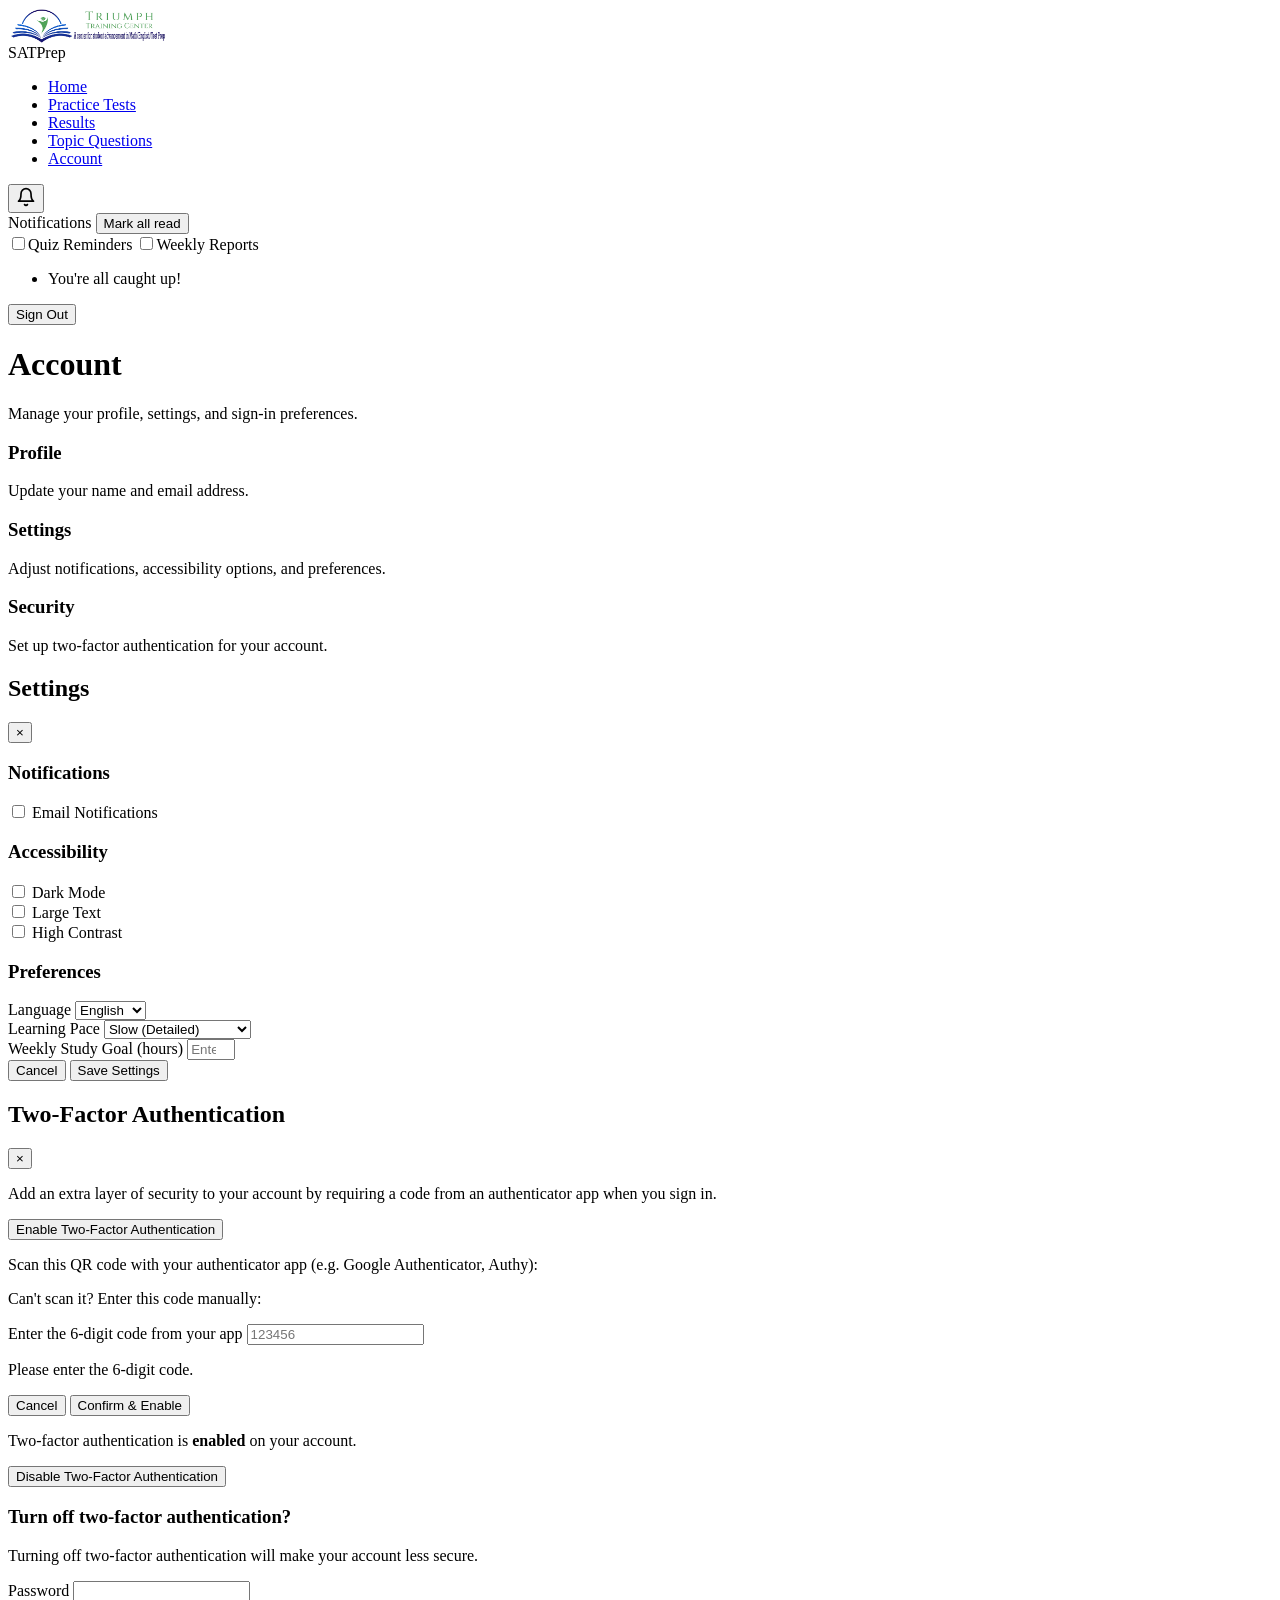
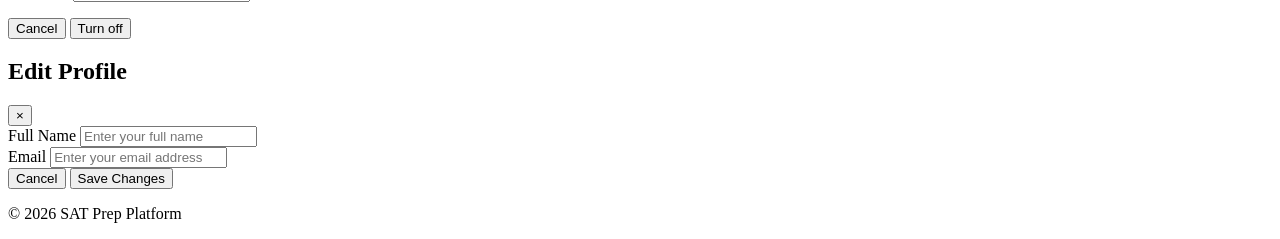
==== account.html @ a64d8939 "Add files via upload" ====
<!DOCTYPE html>
<html lang="en">
<head>
  <meta charset="UTF-8" />
  <meta name="viewport" content="width=device-width, initial-scale=1.0" />
  <title>SAT Prep – Account</title>
  <link rel="stylesheet" href="css/reset.css?v=2026-03-15" />
  <link rel="stylesheet" href="css/style.css?v=2026-03-15" />
  <script src="js/auth.js"></script>
</head>
<body>
<script>requireAuth();</script>

  <nav class="navbar">
    <div class="logo"><img src="logo.webp" alt="Logo" style="height:36px;width:auto;display:block;flex-shrink:0;"> SAT<span>Prep</span></div>
    <ul class="nav-links" id="navLinks">
      <li><a href="index.html">Home</a></li>
      <li><a href="practice-tests.html">Practice Tests</a></li>
      <li><a href="results.html">Results</a></li>
      <li><a href="topic-questions.html">Topic Questions</a></li>
      <li><a href="account.html" class="active">Account</a></li>
    </ul>
    <script>
      if (sessionStorage.getItem('userRole') === 'admin') {
        document.getElementById('navLinks').innerHTML =
          '<li><a href="admin.html">Dashboard</a></li>' +
          '<li><a href="index.html">Student View</a></li>' +
          '<li><a href="account.html" class="active">Account</a></li>';
      }
    </script>
    <div class="notif-wrap" id="notifWrap">

      <button class="notif-bell" id="notifBell" aria-label="Notifications">
        <svg width="20" height="20" viewBox="0 0 24 24" fill="none" stroke="currentColor" stroke-width="2" stroke-linecap="round" stroke-linejoin="round">
          <path d="M18 8A6 6 0 0 0 6 8c0 7-3 9-3 9h18s-3-2-3-9"/><path d="M13.73 21a2 2 0 0 1-3.46 0"/>
        </svg>
        <span class="notif-badge hidden" id="notifBadge"></span>
      </button>
      <div class="notif-pane hidden" id="notifPane">
        <div class="notif-pane-head">
          <span class="notif-pane-title">Notifications</span>
          <button class="notif-mark-all" id="notifMarkAll">Mark all read</button>
        </div>
        <div class="notif-prefs">
          <label class="notif-pref-label"><input type="checkbox" id="prefQuizReminders" /><span>Quiz Reminders</span></label>
          <label class="notif-pref-label"><input type="checkbox" id="prefWeeklyReports" /><span>Weekly Reports</span></label>
        </div>
        <ul class="notif-list" id="notifList">
          <li class="notif-empty">You're all caught up!</li>
        </ul>
      </div>
    </div>
    <button class="btn-signout" onclick="logout()">Sign Out</button>
  </nav>

  <div class="page-container">
    <div class="placeholder-hero">
      <h1>Account</h1>
      <p>Manage your profile, settings, and sign-in preferences.</p>
    </div>
    <div class="placeholder-cards">
      <div class="card" id="profile-card" onclick="openProfileModal()">
        <h3>Profile</h3>
        <p>Update your name and email address.</p>
      </div>
      <div class="card" id="settings-card" onclick="openSettingsModal()">
        <h3>Settings</h3>
        <p>Adjust notifications, accessibility options, and preferences.</p>
      </div>
      <div class="card" id="security-card" onclick="openSecurityModal()">
        <h3>Security</h3>
        <p>Set up two-factor authentication for your account.</p>
      </div>
    </div>
  </div>

  <!-- Settings Modal -->
  <div id="settings-modal" class="modal hidden">
    <div class="modal-content">
      <div class="modal-header">
        <h2>Settings</h2>
        <button class="modal-close" onclick="closeSettingsModal()">&times;</button>
      </div>
      <form id="settings-form" class="settings-form profile-form">
        <!-- Notifications Section -->
        <div class="settings-section">
          <h3>Notifications</h3>
          <div class="form-group">
            <label class="form-checkbox">
              <input type="checkbox" id="emailNotifications" name="emailNotifications" />
              <span>Email Notifications</span>
            </label>
          </div>
        </div>

        <!-- Accessibility Section -->
        <div class="settings-section">
          <h3>Accessibility</h3>
          <div class="form-group">
            <label class="form-checkbox">
              <input type="checkbox" id="darkMode" name="darkMode" />
              <span>Dark Mode</span>
            </label>
          </div>
          <div class="form-group">
            <label class="form-checkbox">
              <input type="checkbox" id="largeText" name="largeText" />
              <span>Large Text</span>
            </label>
          </div>
          <div class="form-group">
            <label class="form-checkbox">
              <input type="checkbox" id="highContrast" name="highContrast" />
              <span>High Contrast</span>
            </label>
          </div>
        </div>

        <!-- Preferences Section -->
        <div class="settings-section">
          <h3>Preferences</h3>
          <div class="form-group">
            <label for="language">Language</label>
            <select id="language" name="language">
              <option value="english">English</option>
              <option value="spanish">Spanish</option>
              <option value="french">French</option>
              <option value="chinese">Chinese</option>
            </select>
          </div>
          <div class="form-group">
            <label for="learningPace">Learning Pace</label>
            <select id="learningPace" name="learningPace">
              <option value="slow">Slow (Detailed)</option>
              <option value="moderate">Moderate (Balanced)</option>
              <option value="fast">Fast (Condensed)</option>
            </select>
          </div>
          <div class="form-group">
            <label for="studyGoal">Weekly Study Goal (hours)</label>
            <input type="number" id="studyGoal" name="studyGoal" min="1" max="50" placeholder="Enter hours per week" />
          </div>
        </div>

        <div class="form-actions">
          <button type="button" class="btn btn-outline" onclick="closeSettingsModal()">Cancel</button>
          <button type="submit" class="btn btn-primary">Save Settings</button>
        </div>
      </form>
    </div>
  </div>

  <!-- Security Modal -->
  <div id="security-modal" class="modal hidden">
    <div class="modal-content">
      <div class="modal-header">
        <h2>Two-Factor Authentication</h2>
        <button class="modal-close" onclick="closeSecurityModal()">&times;</button>
      </div>

      <div class="security-body">
        <!-- State: 2FA disabled -->
        <div id="mfa-disabled-view" class="settings-section hidden">
          <p>Add an extra layer of security to your account by requiring a code from an authenticator app when you sign in.</p>
          <div class="form-actions">
            <button type="button" class="btn btn-primary" id="startEnrollBtn">Enable Two-Factor Authentication</button>
          </div>
        </div>

        <!-- State: enrollment in progress -->
        <div id="mfa-enroll-view" class="settings-section hidden">
          <p>Scan this QR code with your authenticator app (e.g. Google Authenticator, Authy):</p>
          <div id="mfa-qr-container" class="mfa-qr-container"></div>
          <p class="mfa-manual-label">Can't scan it? Enter this code manually:</p>
          <code id="mfa-manual-secret" class="mfa-manual-secret"></code>

          <form id="mfa-confirm-form" class="settings-form">
            <div class="form-group">
              <label for="mfaEnrollCode">Enter the 6-digit code from your app</label>
              <input type="text" id="mfaEnrollCode" name="mfaEnrollCode" inputmode="numeric" maxlength="6" placeholder="123456" required />
              <p class="field-error" id="mfaEnrollCodeError">Please enter the 6-digit code.</p>
            </div>
            <div class="form-actions">
              <button type="button" class="btn btn-outline" id="cancelEnrollBtn">Cancel</button>
              <button type="submit" class="btn btn-primary">Confirm & Enable</button>
            </div>
          </form>
        </div>

        <!-- State: 2FA enabled -->
        <div id="mfa-enabled-view" class="settings-section hidden">
          <p class="mfa-status-on">Two-factor authentication is <strong>enabled</strong> on your account.</p>
          <div class="form-actions">
            <button type="button" class="btn btn-outline-danger" id="showDisableFormBtn">Disable Two-Factor Authentication</button>
          </div>
        </div>
      </div>
    </div>
  </div>

  <!-- Disable 2FA Confirmation Dialog (nested on top of Security modal) -->
  <div id="disable-2fa-dialog" class="modal hidden">
    <div class="confirm-dialog">
      <h3>Turn off two-factor authentication?</h3>
      <p>Turning off two-factor authentication will make your account less secure.</p>
      <form id="mfa-disable-form">
        <div class="form-group">
          <label for="mfaDisablePassword">Password</label>
          <input type="password" id="mfaDisablePassword" name="mfaDisablePassword" autocomplete="current-password" required />
          <p class="field-error" id="mfaDisableError"></p>
        </div>
        <div class="form-actions">
          <button type="button" class="btn btn-outline" id="cancelDisableBtn">Cancel</button>
          <button type="submit" class="btn btn-outline-danger">Turn off</button>
        </div>
      </form>
    </div>
  </div>

  <!-- Profile Modal -->
  <div id="profile-modal" class="modal hidden">
    <div class="modal-content">
      <div class="modal-header">
        <h2>Edit Profile</h2>
        <button class="modal-close" onclick="closeProfileModal()">&times;</button>
      </div>
      <form id="profile-form" class="profile-form">
        <div class="form-group">
          <label for="fullName">Full Name</label>
          <input type="text" id="fullName" name="fullName" placeholder="Enter your full name" required />
        </div>
        <div class="form-group">
          <label for="email">Email</label>
          <input type="email" id="email" name="email" placeholder="Enter your email address" required />
        </div>
        <div class="form-actions">
          <button type="button" class="btn btn-outline" onclick="closeProfileModal()">Cancel</button>
          <button type="submit" class="btn btn-primary">Save Changes</button>
        </div>
      </form>
    </div>
  </div>

  <footer class="footer">
    <p>© 2026 SAT Prep Platform</p>
  </footer>

  <script src="js/accessibility.js"></script>
  <script src="js/notifications.js"></script>
  <script src="js/settings.js"></script>
  <script src="js/profile.js"></script>
  <script src="js/security.js"></script>

</body>
</html>
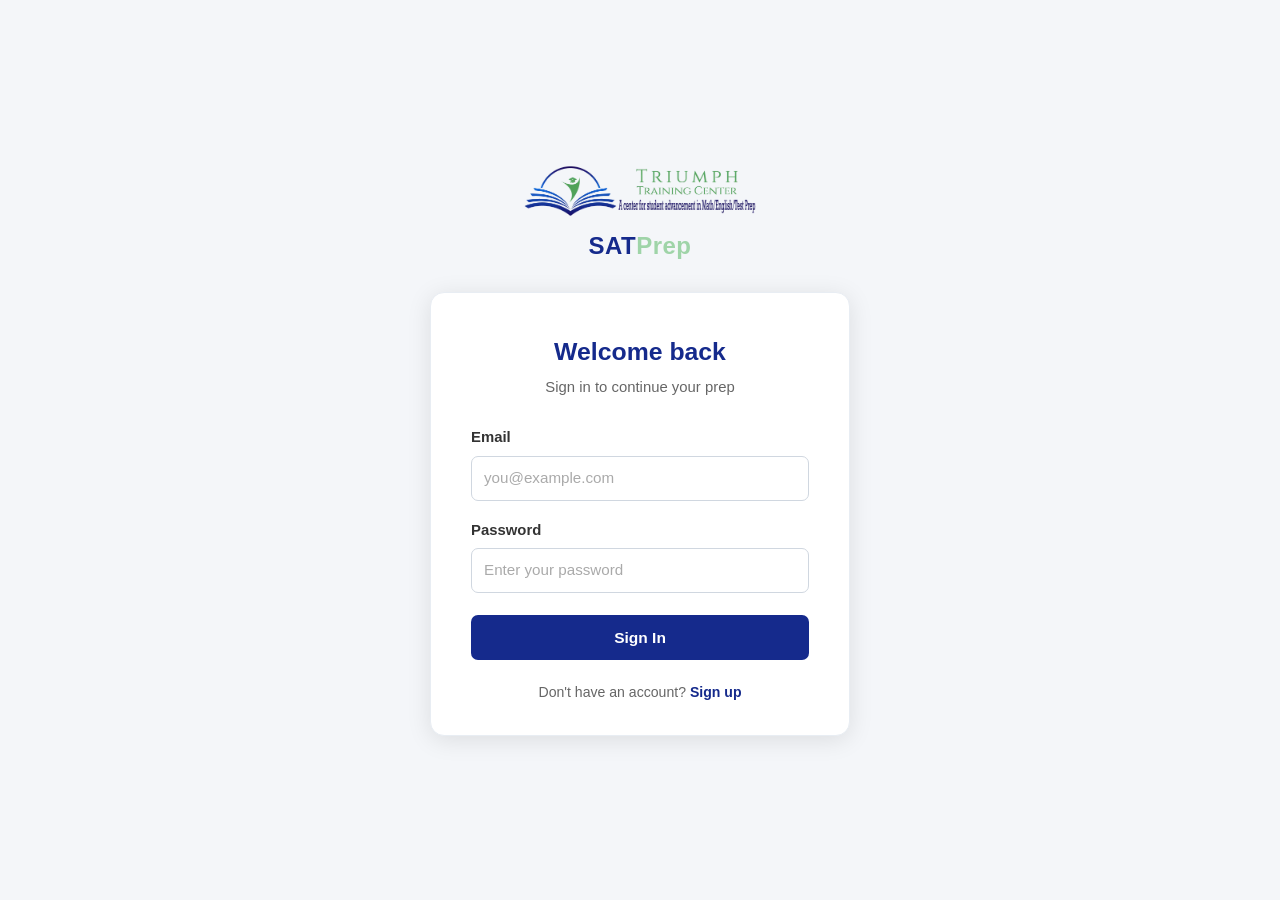
==== commit afa494bf: "Added question library and ensured backend changes are being displayed" ====
--- a/account.html
+++ b/account.html
@@ -15,7 +15,7 @@
     <div class="logo"><img src="logo.webp" alt="Logo" style="height:36px;width:auto;display:block;flex-shrink:0;"> SAT<span>Prep</span></div>
     <ul class="nav-links" id="navLinks">
       <li><a href="index.html">Home</a></li>
-      <li><a href="practice-tests.html">Practice Tests</a></li>
+      <li><a href="test-library.html">Practice Tests</a></li>
       <li><a href="results.html">Results</a></li>
       <li><a href="topic-questions.html">Topic Questions</a></li>
       <li><a href="account.html" class="active">Account</a></li>
--- a/css/style.css
+++ b/css/style.css
@@ -0,0 +1,1069 @@
+/* nav.css — results page layout (cross-platform, reset handled by reset.css) */
+
+body {
+  font-family: var(--font-system);
+  background: #f4f6f9;
+  color: #1a1a1a;
+  min-height: 100vh;
+  -webkit-transition: background-color 0.3s ease, color 0.3s ease;
+  transition: background-color 0.3s ease, color 0.3s ease;
+}
+
+/* ── Accessibility Modes ──────────────────────────– */
+
+/* Dark Mode */
+body.dark-mode {
+  background: #1a1a1a;
+  color: #e8edf3;
+}
+
+body.dark-mode .navbar {
+  background: #0e1c5e;
+  border-bottom: 2px solid #80bf8a;
+}
+
+body.dark-mode .navbar .logo { color: #ffffff; }
+body.dark-mode .navbar .logo span { color: #80bf8a; }
+body.dark-mode .nav-links a { color: rgba(255,255,255,0.65); }
+body.dark-mode .nav-links a:hover { background: rgba(128, 191, 138, 0.22); color: #ffffff; }
+body.dark-mode .nav-links a.active { background: #80bf8a; color: #0e1c5e; font-weight: 700; }
+body.dark-mode .btn-signout { background: rgba(255,255,255,0.10); border-color: rgba(255,255,255,0.22); color: rgba(255,255,255,0.85); }
+body.dark-mode .btn-signout:hover { background: rgba(255,255,255,0.20); color: #fff; }
+body.dark-mode .notif-bell { background: rgba(255,255,255,0.10); color: rgba(255,255,255,0.85); }
+body.dark-mode .notif-bell:hover { background: rgba(255,255,255,0.20); color: #fff; }
+
+body.dark-mode .card,
+body.dark-mode .modal-content,
+body.dark-mode .placeholder-cards {
+  background: #2a2a2a;
+  color: #e8edf3;
+  border-color: #444;
+}
+
+body.dark-mode .form-group label,
+body.dark-mode .settings-section h3,
+body.dark-mode .card h3,
+body.dark-mode .card p {
+  color: #e8edf3;
+}
+
+body.dark-mode .form-group input,
+body.dark-mode .form-group select {
+  background: #333;
+  color: #e8edf3;
+  border-color: #555;
+}
+
+body.dark-mode .form-group input:focus,
+body.dark-mode .form-group select:focus {
+  border-color: #9fd4a8;
+  box-shadow: 0 0 0 3px rgba(128, 191, 138, 0.1);
+}
+
+body.dark-mode .btn {
+  background: #80bf8a;
+  color: #fff;
+  border: 1px solid #6aac74;
+}
+
+body.dark-mode .btn:hover {
+  background: #6aac74;
+}
+
+body.dark-mode .btn-outline {
+  background: transparent;
+  color: #9fd4a8;
+  border: 1px solid #9fd4a8;
+}
+
+body.dark-mode .btn-outline:hover {
+  background: rgba(128, 191, 138, 0.1);
+}
+
+body.dark-mode a {
+  color: #9fd4a8;
+}
+
+body.dark-mode a:hover {
+  color: #58d68d;
+}
+
+body.dark-mode table {
+  border-color: #444;
+}
+
+body.dark-mode table thead {
+  background: #2a2a2a;
+}
+
+body.dark-mode table tfoot {
+  background: #2a2a2a;
+}
+
+body.dark-mode table tr:nth-child(odd) {
+  background: #1a1a1a;
+}
+
+body.dark-mode table tr:nth-child(even) {
+  background: #252525;
+}
+
+body.dark-mode table td,
+body.dark-mode table th {
+  border-color: #444;
+  color: #e8edf3;
+}
+
+body.dark-mode input[type="text"],
+body.dark-mode input[type="email"],
+body.dark-mode input[type="number"],
+body.dark-mode input[type="password"],
+body.dark-mode textarea {
+  background: #333;
+  color: #e8edf3;
+  border-color: #555;
+}
+
+body.dark-mode input[type="text"]:focus,
+body.dark-mode input[type="email"]:focus,
+body.dark-mode input[type="number"]:focus,
+body.dark-mode input[type="password"]:focus,
+body.dark-mode textarea:focus {
+  border-color: #9fd4a8;
+  box-shadow: 0 0 0 3px rgba(128, 191, 138, 0.1);
+}
+
+body.dark-mode .placeholder-hero {
+  background: #2a2a2a;
+}
+
+body.dark-mode .placeholder-hero h1 {
+  color: #ffffff;
+}
+
+body.dark-mode .placeholder-hero p {
+  color: #b0b0b0;
+}
+
+body.dark-mode .form-checkbox {
+  color: #e8edf3;
+}
+
+body.dark-mode .form-checkbox input[type="checkbox"] {
+  background: #333;
+  border-color: #555;
+}
+
+body.dark-mode .form-checkbox input[type="checkbox"]:hover {
+  border-color: #9fd4a8;
+}
+
+body.dark-mode .form-checkbox input[type="checkbox"]:checked {
+  background: #80bf8a;
+  border-color: #80bf8a;
+}
+
+body.dark-mode .modal-header {
+  border-bottom-color: #444;
+}
+
+body.dark-mode .modal-header h2 {
+  color: #ffffff;
+}
+
+body.dark-mode .modal-close {
+  color: #999;
+}
+
+body.dark-mode .modal-close:hover {
+  color: #e8edf3;
+}
+
+body.dark-mode .settings-section {
+  border-bottom-color: #444;
+}
+
+/* Large Text */
+body.large-text {
+  font-size: 18px;
+}
+
+body.large-text h1 {
+  font-size: 2.5rem;
+}
+
+body.large-text h2 {
+  font-size: 2rem;
+}
+
+body.large-text h3 {
+  font-size: 1.5rem;
+}
+
+body.large-text .form-group label,
+body.large-text .form-group input,
+body.large-text .form-group select {
+  font-size: 1.1rem;
+}
+
+/* High Contrast */
+body.high-contrast {
+  background: #000;
+  color: #fff;
+}
+
+body.high-contrast .navbar {
+  background: #000;
+  border-bottom: 3px solid #fff;
+}
+
+body.high-contrast .card,
+body.high-contrast .modal-content {
+  background: #000;
+  color: #fff;
+  border: 2px solid #fff;
+}
+
+body.high-contrast .form-group input,
+body.high-contrast .form-group select {
+  background: #fff;
+  color: #000;
+  border: 2px solid #000;
+}
+
+body.high-contrast .btn {
+  border: 2px solid #000;
+}
+
+/* ── Navbar ───────────────────────────────────────── */
+.navbar {
+  background: #152a8c;
+  border-bottom: none;
+  padding: 0 32px;
+  display: -webkit-box;
+  display: -ms-flexbox;
+  display: flex;
+  -webkit-box-align: center;
+  -ms-flex-align: center;
+  align-items: center;
+  -webkit-box-pack: start;
+  -ms-flex-pack: start;
+  justify-content: flex-start;
+  height: 60px;
+  position: -webkit-sticky; /* Safari */
+  position: sticky;
+  top: 0;
+  z-index: 100;
+  -webkit-box-shadow: 0 2px 12px rgba(0,0,0,0.25);
+  box-shadow: 0 2px 12px rgba(0,0,0,0.25);
+  -webkit-transition: background-color 0.3s ease;
+  transition: background-color 0.3s ease;
+}
+
+.navbar .logo {
+  font-size: 1.25rem;
+  font-weight: 700;
+  color: #ffffff;
+  letter-spacing: 0.5px;
+  white-space: nowrap;
+  margin-right: auto;
+}
+
+.navbar .logo span { color: #80bf8a; }
+
+.navbar .logo {
+  display: flex;
+  align-items: center;
+  gap: 8px;
+}
+
+.navbar .logo img {
+  height: 36px;
+  width: auto;
+  display: block;
+  flex-shrink: 0;
+  object-fit: contain;
+}
+
+/* nav-links: use margin instead of gap for Safari <14.1 compat */
+.nav-links {
+  display: -webkit-box;
+  display: -ms-flexbox;
+  display: flex;
+  -webkit-box-align: center;
+  -ms-flex-align: center;
+  align-items: center;
+  list-style: none;
+  margin: 0 auto;
+  padding: 0;
+  position: absolute;
+  left: 50%;
+  -webkit-transform: translateX(-50%);
+  transform: translateX(-50%);
+}
+
+.nav-links li { margin-left: 4px; }
+.nav-links li:first-child { margin-left: 0; }
+
+.nav-links a {
+  display: block;
+  color: rgba(255,255,255,0.75);
+  padding: 8px 16px;
+  border-radius: 6px;
+  font-family: 'Inter', sans-serif;
+  font-size: 0.92rem;
+  font-weight: 500;
+  -webkit-transition: background 0.15s, color 0.15s;
+  transition: background 0.15s, color 0.15s;
+  white-space: nowrap;
+}
+
+.nav-links a:hover {
+  background: rgba(128, 191, 138, 0.22);
+  color: #ffffff;
+}
+
+.nav-links a.active {
+  background: #80bf8a;
+  color: #152a8c;
+  font-weight: 700;
+}
+
+/* ── Page container ───────────────────────────────── */
+.page-container {
+  max-width: 1100px;
+  margin: 0 auto;
+  padding: 40px 24px;
+}
+
+/* ── Generic placeholder page ─────────────────────── */
+.placeholder-hero {
+  text-align: center;
+  padding: 80px 24px;
+}
+
+.placeholder-hero h1 {
+  font-size: 2.2rem;
+  color: #152a8c;
+  margin-bottom: 12px;
+}
+
+.placeholder-hero p {
+  font-size: 1.05rem;
+  color: #555;
+  max-width: 500px;
+  margin: 0 auto;
+}
+
+.placeholder-cards {
+  display: -ms-grid;
+  display: grid;
+  -ms-grid-columns: (minmax(260px, 1fr))[auto-fill];
+  grid-template-columns: repeat(auto-fill, minmax(260px, 1fr));
+  gap: 20px;
+  margin-top: 40px;
+}
+
+.card {
+  background: #fff;
+  border-radius: 12px;
+  padding: 28px 24px;
+  -webkit-box-shadow: 0 1px 6px rgba(0,0,0,0.08);
+  box-shadow: 0 1px 6px rgba(0,0,0,0.08);
+  border: 1px solid #e8edf3;
+  -webkit-transition: background-color 0.3s ease, border-color 0.3s ease;
+  transition: background-color 0.3s ease, border-color 0.3s ease;
+}
+
+#profile-card,
+#settings-card,
+#security-card {
+  cursor: pointer;
+  -webkit-transition: all 0.2s ease;
+  transition: all 0.2s ease;
+}
+
+#profile-card:hover,
+#settings-card:hover,
+#security-card:hover {
+  -webkit-box-shadow: 0 4px 12px rgba(0,0,0,0.12);
+  box-shadow: 0 4px 12px rgba(0,0,0,0.12);
+  -webkit-transform: translateY(-2px);
+  transform: translateY(-2px);
+  border-color: #152a8c;
+}
+
+.card h3 {
+  font-size: 1.05rem;
+  color: #152a8c;
+  margin-bottom: 8px;
+}
+
+.card p {
+  font-size: 0.9rem;
+  color: #666;
+  line-height: 1.5;
+}
+
+/* ── Buttons ──────────────────────────────────────── */
+.btn {
+  display: inline-block;
+  padding: 10px 22px;
+  border-radius: 7px;
+  font-size: 0.95rem;
+  font-weight: 600;
+  font-family: inherit;
+  cursor: pointer;
+  border: none;
+  -webkit-appearance: none;
+  -moz-appearance: none;
+  appearance: none;
+  -webkit-transition: background 0.15s, -webkit-transform 0.1s;
+  transition: background 0.15s, transform 0.1s;
+  line-height: 1.4;
+}
+
+.btn-primary { background: #152a8c; color: #fff; }
+.btn-primary:hover {
+  background: #0f1e63;
+  -webkit-transform: translateY(-1px);
+  transform: translateY(-1px);
+}
+
+.btn-outline {
+  background: transparent;
+  color: #152a8c;
+  border: 2px solid #152a8c;
+}
+.btn-outline:hover { background: #152a8c; color: #fff; }
+
+/* ── Modal ────────────────────────────────────────── */
+.modal {
+  position: fixed;
+  top: 0;
+  left: 0;
+  width: 100%;
+  height: 100%;
+  background: rgba(0, 0, 0, 0.5);
+  display: -webkit-box;
+  display: -ms-flexbox;
+  display: flex;
+  -webkit-box-align: center;
+  -ms-flex-align: center;
+  align-items: center;
+  -webkit-box-pack: center;
+  -ms-flex-pack: center;
+  justify-content: center;
+  z-index: 1000;
+  -webkit-transition: opacity 0.3s;
+  transition: opacity 0.3s;
+}
+
+.modal.hidden {
+  display: none;
+}
+
+.modal-content {
+  background: #fff;
+  border-radius: 12px;
+  -webkit-box-shadow: 0 10px 40px rgba(0, 0, 0, 0.2);
+  box-shadow: 0 10px 40px rgba(0, 0, 0, 0.2);
+  max-width: 500px;
+  width: 90%;
+  max-height: 90vh;
+  overflow-y: auto;
+  -webkit-transition: background-color 0.3s ease;
+  transition: background-color 0.3s ease;
+}
+
+.modal-header {
+  display: -webkit-box;
+  display: -ms-flexbox;
+  display: flex;
+  -webkit-box-pack: justify;
+  -ms-flex-pack: justify;
+  justify-content: space-between;
+  -webkit-box-align: center;
+  -ms-flex-align: center;
+  align-items: center;
+  padding: 24px;
+  border-bottom: 1px solid #e8edf3;
+}
+
+.modal-header h2 {
+  margin: 0;
+  font-size: 1.4rem;
+  color: #152a8c;
+}
+
+.modal-close {
+  background: none;
+  border: none;
+  font-size: 1.8rem;
+  color: #999;
+  cursor: pointer;
+  padding: 0;
+  width: 32px;
+  height: 32px;
+  display: -webkit-box;
+  display: -ms-flexbox;
+  display: flex;
+  -webkit-box-align: center;
+  -ms-flex-align: center;
+  align-items: center;
+  -webkit-box-pack: center;
+  -ms-flex-pack: center;
+  justify-content: center;
+  -webkit-transition: color 0.15s;
+  transition: color 0.15s;
+}
+
+.modal-close:hover {
+  color: #333;
+}
+
+/* ── Profile Form ─────────────────────────────────── */
+.profile-form {
+  padding: 24px;
+}
+
+.security-body {
+  padding: 24px;
+}
+
+.form-group {
+  margin-bottom: 20px;
+}
+
+.settings-section .form-group {
+  margin-bottom: 0;
+}
+
+.form-group label {
+  display: block;
+  font-weight: 600;
+  color: #333;
+  margin-bottom: 8px;
+  font-size: 0.95rem;
+}
+
+.form-group label.form-checkbox {
+  display: -webkit-box;
+  display: -ms-flexbox;
+  display: flex;
+  -webkit-box-align: center;
+  -ms-flex-align: center;
+  align-items: center;
+  font-weight: 500;
+  margin-bottom: 0;
+}
+
+.form-group input {
+  width: 100%;
+  padding: 10px 12px;
+  border: 1px solid #d0d7e0;
+  border-radius: 6px;
+  font-size: 0.95rem;
+  font-family: inherit;
+  -webkit-transition: border-color 0.15s, box-shadow 0.15s, background-color 0.3s ease, color 0.3s ease;
+  transition: border-color 0.15s, box-shadow 0.15s, background-color 0.3s ease, color 0.3s ease;
+  -webkit-box-sizing: border-box;
+  box-sizing: border-box;
+}
+
+.form-group input:focus {
+  outline: none;
+  border-color: #152a8c;
+  -webkit-box-shadow: 0 0 0 3px rgba(21, 42, 140, 0.1);
+  box-shadow: 0 0 0 3px rgba(21, 42, 140, 0.1);
+}
+
+.form-group input::placeholder {
+  color: #aaa;
+}
+
+/* ── Settings Form ────────────────────────────────── */
+
+.settings-section {
+  margin-bottom: 24px;
+  padding-bottom: 0;
+  border-bottom: none;
+}
+
+.settings-section:last-of-type {
+  border-bottom: none;
+  margin-bottom: 0;
+}
+
+.settings-section h3 {
+  font-size: 0.85rem;
+  color: #666;
+  margin-bottom: 12px;
+  font-weight: 600;
+  text-transform: uppercase;
+  letter-spacing: 0.5px;
+  padding-bottom: 8px;
+  border-bottom: 1px solid #e8edf3;
+}
+
+.form-checkbox {
+  display: -webkit-box;
+  display: -ms-flexbox;
+  display: flex;
+  -webkit-box-align: center;
+  -ms-flex-align: center;
+  align-items: center;
+  -webkit-flex-wrap: nowrap;
+  -ms-flex-wrap: nowrap;
+  flex-wrap: nowrap;
+  cursor: pointer;
+  font-weight: 500;
+  color: #555;
+  margin-bottom: 10px;
+  font-size: 0.95rem;
+  white-space: nowrap;
+}
+
+.form-checkbox span {
+  white-space: nowrap;
+  margin-left: 0;
+}
+
+.form-checkbox input[type="checkbox"] {
+  width: auto;
+  margin-right: 10px;
+  cursor: pointer;
+  -webkit-appearance: none;
+  -moz-appearance: none;
+  appearance: none;
+  width: 18px;
+  height: 18px;
+  border: 2px solid #d0d7e0;
+  border-radius: 4px;
+  background: white;
+  cursor: pointer;
+  -webkit-transition: all 0.2s, background-color 0.3s ease, border-color 0.3s ease;
+  transition: all 0.2s, background-color 0.3s ease, border-color 0.3s ease;
+  -webkit-box-sizing: border-box;
+  box-sizing: border-box;
+  flex-shrink: 0;
+  display: flex;
+  align-items: center;
+  justify-content: center;
+  padding: 0;
+  position: relative;
+}
+
+.form-checkbox input[type="checkbox"]:hover {
+  border-color: #152a8c;
+}
+
+.form-checkbox input[type="checkbox"]:checked {
+  background: #152a8c;
+  border-color: #152a8c;
+}
+
+.form-checkbox input[type="checkbox"]:checked::after {
+  content: '✓';
+  color: white;
+  font-size: 13px;
+  font-weight: bold;
+  position: absolute;
+  top: 50%;
+  left: 50%;
+  transform: translate(-50%, -50%);
+  line-height: 1;
+}
+
+.form-group select {
+  width: 100%;
+  padding: 10px 12px;
+  border: 1px solid #d0d7e0;
+  border-radius: 6px;
+  font-size: 0.95rem;
+  font-family: inherit;
+  background-color: white;
+  cursor: pointer;
+  -webkit-transition: border-color 0.15s, box-shadow 0.15s, background-color 0.3s ease, color 0.3s ease;
+  transition: border-color 0.15s, box-shadow 0.15s, background-color 0.3s ease, color 0.3s ease;
+  -webkit-box-sizing: border-box;
+  box-sizing: border-box;
+}
+
+.form-group select:focus {
+  outline: none;
+  border-color: #152a8c;
+  -webkit-box-shadow: 0 0 0 3px rgba(21, 42, 140, 0.1);
+  box-shadow: 0 0 0 3px rgba(21, 42, 140, 0.1);
+}
+
+.form-actions {
+  display: -webkit-box;
+  display: -ms-flexbox;
+  display: flex;
+  gap: 12px;
+  -webkit-box-pack: end;
+  -ms-flex-pack: end;
+  justify-content: flex-end;
+  margin-top: 24px;
+  padding-top: 20px;
+  border-top: 1px solid #e8edf3;
+}
+
+/* ── Sign Out Button ──────────────────────────────── */
+.btn-signout {
+  background: rgba(255,255,255,0.12);
+  border: 1px solid rgba(255,255,255,0.25);
+  color: rgba(255,255,255,0.85);
+  padding: 6px 14px;
+  border-radius: 6px;
+  font-size: 0.88rem;
+  font-weight: 500;
+  font-family: inherit;
+  cursor: pointer;
+  margin-left: 8px;
+  white-space: nowrap;
+  flex-shrink: 0;
+  -webkit-transition: background 0.15s, color 0.15s;
+  transition: background 0.15s, color 0.15s;
+}
+
+.btn-signout:hover {
+  background: rgba(255,255,255,0.22);
+  color: #ffffff;
+}
+
+/* ── Notification Bell & Pane ─────────────────────── */
+.notif-wrap {
+  position: relative;
+  margin-left: 8px;
+  flex-shrink: 0;
+}
+
+.notif-bell {
+  position: relative;
+  background: rgba(255,255,255,0.12);
+  border: none;
+  border-radius: 8px;
+  width: 38px;
+  height: 38px;
+  display: flex;
+  align-items: center;
+  justify-content: center;
+  cursor: pointer;
+  color: rgba(255,255,255,0.85);
+  transition: background 0.15s, color 0.15s;
+  flex-shrink: 0;
+}
+
+.notif-bell:hover {
+  background: rgba(255,255,255,0.22);
+  color: #ffffff;
+}
+
+.notif-badge {
+  position: absolute;
+  top: 4px;
+  right: 4px;
+  background: #e74c3c;
+  color: #fff;
+  font-size: 0.62rem;
+  font-weight: 700;
+  border-radius: 99px;
+  min-width: 16px;
+  height: 16px;
+  display: flex;
+  align-items: center;
+  justify-content: center;
+  padding: 0 3px;
+  line-height: 1;
+  pointer-events: none;
+}
+
+.notif-badge.hidden { display: none; }
+
+.notif-pane {
+  position: absolute;
+  top: calc(100% + 10px);
+  right: 0;
+  width: 320px;
+  background: #fff;
+  border: 1px solid #e0e6ef;
+  border-radius: 14px;
+  box-shadow: 0 8px 32px rgba(0,0,0,0.14);
+  z-index: 200;
+  overflow: hidden;
+}
+
+.notif-pane.hidden { display: none; }
+
+.notif-pane-head {
+  display: flex;
+  align-items: center;
+  justify-content: space-between;
+  padding: 14px 16px 10px;
+  border-bottom: 1px solid #eef0f5;
+}
+
+.notif-pane-title {
+  font-size: 0.92rem;
+  font-weight: 700;
+  color: #0a1250;
+}
+
+.notif-mark-all {
+  font-size: 0.75rem;
+  font-weight: 600;
+  color: #152a8c;
+  background: none;
+  border: none;
+  cursor: pointer;
+  padding: 2px 6px;
+  border-radius: 5px;
+  transition: background 0.15s;
+}
+
+/* ── Two-Factor Authentication (Security modal) ─────── */
+.mfa-qr-container {
+  display: flex;
+  justify-content: center;
+  margin: 16px 0;
+}
+
+.mfa-manual-label {
+  font-size: 0.85rem;
+  color: #666;
+  margin-bottom: 4px;
+}
+
+.mfa-manual-secret {
+  display: block;
+  background: #f4f6f9;
+  border: 1px solid #e8edf3;
+  border-radius: 6px;
+  padding: 8px 10px;
+  font-size: 0.9rem;
+  letter-spacing: 1px;
+  word-break: break-all;
+  margin-bottom: 18px;
+}
+
+.mfa-status-on {
+  color: #1e7e34;
+  margin-bottom: 16px;
+}
+
+.btn-outline-danger {
+  background: transparent;
+  color: #c0392b;
+  border: 2px solid #c0392b;
+  padding: 10px 20px;
+  border-radius: 7px;
+  font-size: 0.95rem;
+  font-weight: 600;
+  font-family: inherit;
+  cursor: pointer;
+  transition: background 0.15s, color 0.15s;
+}
+
+.btn-outline-danger:hover {
+  background: #c0392b;
+  color: #fff;
+}
+
+#security-modal .settings-section.hidden,
+#security-modal .hidden {
+  display: none;
+}
+
+body.dark-mode .mfa-manual-secret {
+  background: #333;
+  border-color: #555;
+  color: #e8edf3;
+}
+
+#disable-2fa-dialog {
+  z-index: 1100;
+  background: rgba(0, 0, 0, 0.25);
+}
+
+.confirm-dialog {
+  background: #fff;
+  border-radius: 12px;
+  box-shadow: 0 10px 40px rgba(0, 0, 0, 0.25);
+  max-width: 380px;
+  width: 90%;
+  padding: 24px;
+}
+
+.confirm-dialog h3 {
+  font-size: 1.1rem;
+  color: #152a8c;
+  margin-bottom: 10px;
+}
+
+.confirm-dialog p {
+  font-size: 0.9rem;
+  color: #666;
+  line-height: 1.5;
+  margin-bottom: 18px;
+}
+
+.confirm-dialog .form-group {
+  margin-bottom: 16px;
+}
+
+.confirm-dialog .form-actions {
+  margin-top: 0;
+  padding-top: 0;
+  border-top: none;
+}
+
+body.dark-mode .confirm-dialog {
+  background: #2a2a2a;
+}
+
+body.dark-mode .confirm-dialog h3 {
+  color: #e8edf3;
+}
+
+body.dark-mode .confirm-dialog p {
+  color: #aaa;
+}
+
+.notif-mark-all:hover { background: #eef3fb; }
+
+.notif-prefs {
+  display: flex;
+  gap: 16px;
+  padding: 10px 16px;
+  border-bottom: 1px solid #eef0f5;
+  background: #f8fafc;
+}
+
+.notif-pref-label {
+  display: flex;
+  align-items: center;
+  gap: 6px;
+  font-size: 0.8rem;
+  color: #555;
+  cursor: pointer;
+  white-space: nowrap;
+}
+
+.notif-pref-label input[type="checkbox"] {
+  width: 14px;
+  height: 14px;
+  cursor: pointer;
+  accent-color: #152a8c;
+  flex-shrink: 0;
+}
+
+.notif-list {
+  list-style: none;
+  margin: 0;
+  padding: 0;
+  max-height: 300px;
+  overflow-y: auto;
+}
+
+.notif-empty {
+  padding: 28px 16px;
+  text-align: center;
+  font-size: 0.85rem;
+  color: #aab;
+}
+
+.notif-item {
+  padding: 12px 16px;
+  border-bottom: 1px solid #f0f2f6;
+  cursor: pointer;
+  transition: background 0.12s;
+}
+
+.notif-item:last-child { border-bottom: none; }
+.notif-item:hover { background: #f8fafc; }
+
+.notif-item.notif-unread {
+  background: #f0f6ff;
+  border-left: 3px solid #152a8c;
+}
+
+.notif-item.notif-unread:hover { background: #e6f0fb; }
+
+.notif-item-head {
+  display: flex;
+  align-items: center;
+  justify-content: space-between;
+  gap: 8px;
+  margin-bottom: 3px;
+}
+
+.notif-item-title {
+  font-size: 0.85rem;
+  font-weight: 600;
+  color: #0a1250;
+}
+
+.notif-item-date {
+  font-size: 0.73rem;
+  color: #999;
+  white-space: nowrap;
+}
+
+.notif-item-body {
+  font-size: 0.8rem;
+  color: #555;
+  line-height: 1.4;
+  margin: 0;
+}
+
+/* Dark mode */
+body.dark-mode .notif-pane {
+  background: #2a2a2a;
+  border-color: #444;
+}
+
+body.dark-mode .notif-pane-head {
+  border-bottom-color: #3a3a3a;
+}
+
+body.dark-mode .notif-pane-title {
+  color: #e8edf3;
+}
+
+body.dark-mode .notif-mark-all {
+  color: #9fd4a8;
+}
+
+body.dark-mode .notif-mark-all:hover { background: #333; }
+
+body.dark-mode .notif-prefs {
+  background: #242424;
+  border-bottom-color: #3a3a3a;
+}
+
+body.dark-mode .notif-pref-label { color: #bbb; }
+
+body.dark-mode .notif-item { border-bottom-color: #333; }
+body.dark-mode .notif-item:hover { background: #333; }
+
+body.dark-mode .notif-item.notif-unread {
+  background: #1e2e45;
+  border-left-color: #9fd4a8;
+}
+
+body.dark-mode .notif-item.notif-unread:hover { background: #243549; }
+
+body.dark-mode .notif-item-title { color: #e8edf3; }
+body.dark-mode .notif-item-body  { color: #aaa; }
+
+/* ── Footer ───────────────────────────────────────── */
+.footer {
+  text-align: center;
+  padding: 24px;
+  font-size: 0.82rem;
+  color: #999;
+  border-top: 1px solid #e0e0e0;
+  margin-top: 60px;
+}
